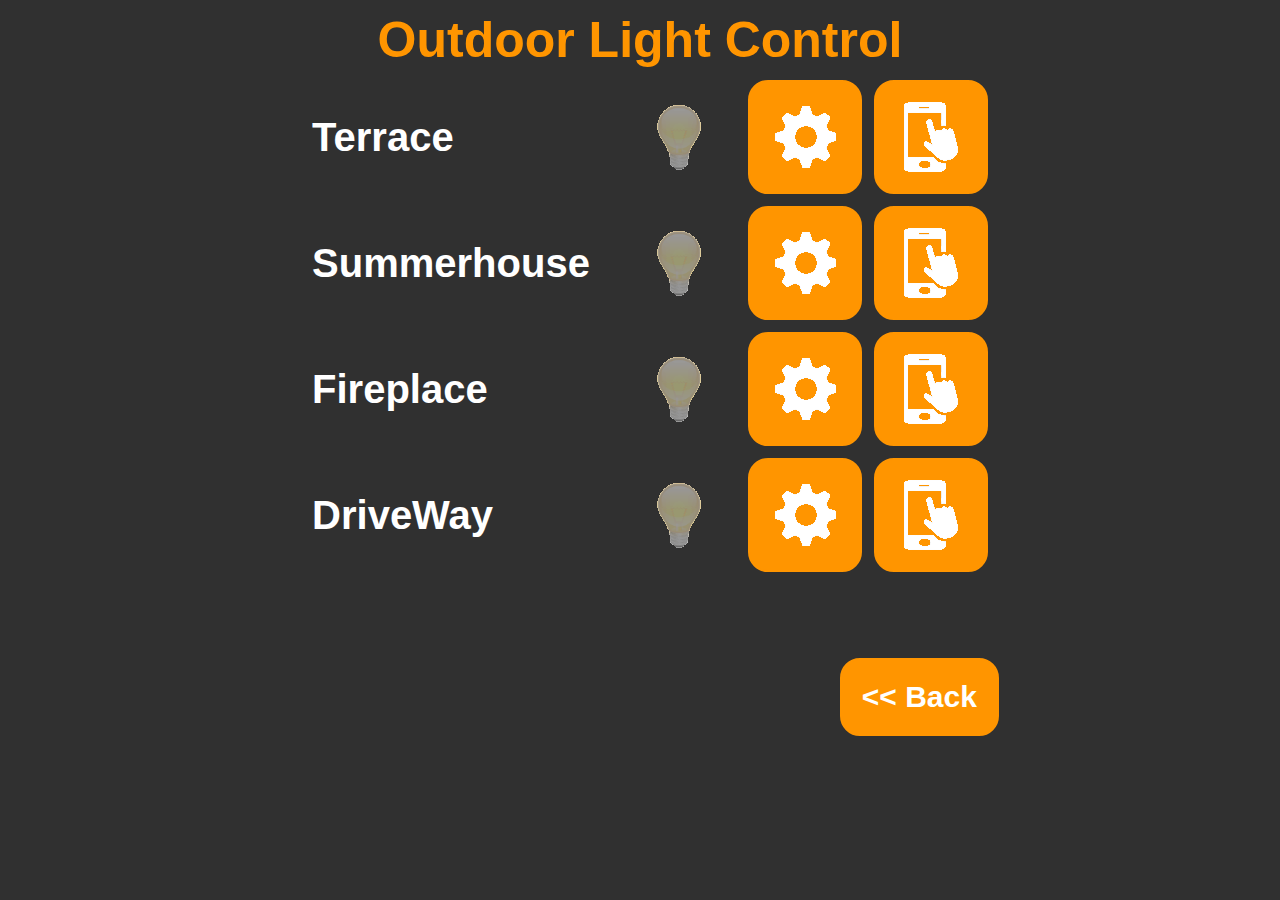
==== SmartHouseWeb/outlight.htm @ 0ecb0db0 "website" ====
<html>
<head>
    <title>Arduino</title>
    <script src="https://ajax.googleapis.com/ajax/libs/jquery/1.11.3/jquery.min.js"></script>
    <link rel="stylesheet" href="mycss.css" />
    <link async rel="stylesheet" href="dlg.css" />
    <script async src="dlg.js"></script>
    <script async src="cmd.js" ></script>
    <script>
        var isStateWaiting = false;
        var zones = ["Terrace", "Summerhouse", "Fireplace", "DriveWay"];
        jQuery(document).ready(function () {
            for (var i = 0; i < zones.length; i++) {
                drawRow(zones[i]);
            }
        });

        function drawRow(rowData) {
            var row = jQuery("<tr />");
            jQuery("#zones").append(row);
            row.append(jQuery("<td><div class='padding20'>" + rowData + "<div></td>"));
            row.append(jQuery("<td><div id='Light-" + rowData + "' class='noBtn' onclick=\"SwitchLight('" + rowData + "')\">" +
                "<img async id='imgLight-" + rowData + "'' src='\off.png'></img><div></td>"));
            row.append(jQuery("<td><div class='btn' onclick=\"ShowConfigDialog('" + rowData + "')\" ><img async src='\conf.png'/></div></td>"));
            row.append(jQuery("<td><div class='btn' onclick=\"SwitchManualMode('" + rowData + "')\" ><img async src='\mnl.png'/></div></td>"));
        }
    </script>
</head>
<body>
    <table width="100%">
        <tr>
            <td width="50%">&nbsp;</td>
            <td>
                <div class="title">Outdoor Light Control</div>
                <table id="zones" cellspacing="10"></table>
                <div style="text-align: right; padding-top: 75px">
                    <button onclick="window.location = '\index.htm'">&lt;&lt; Back</button>
                </div>
                <div id="configDialog">
                </div>
            </td>
            <td width="50%">&nbsp;</td>
        </tr>
    </table>
</body>
</html>
---- SmartHouseWeb/mycss.css ----
body,
td,
button,
div,
.title,
input {
    font-size: 40px;
    color: white;
    font-weight: bold;
    font-family: Arial;
}

input {
    width: 200px;
    color: black;
}

    input[type=number] {
        text-align: right;
    }

    input[type=checkbox] {
        width: 50px;
        height: 50px;
    }

    input[type="number"][disabled] {
        background-color: darkgray;
    }

body {
    vertical-align: middle;
    background-color: #303030;
}

.title {
    color: #ff9500;
    text-align: center;
    font-size: 50px;
}

.padding20, button, .btn, .btnNofill {
    padding: 20px;
}

button, .btn, .btnNofill {
    -webkit-border-radius: 27;
    -moz-border-radius: 27;
    border-radius: 20px;
    color: #ffffff;
    font-size: 30px;
    background: #ff9500;
    text-decoration: none;
    border: solid;
    border-width: 2px;
    border-color: #ff9500;
}

.btnNofill {
    background: none;
}

img {
    width: 70px;
    height: 70px;
}
---- SmartHouseWeb/dlg.css ----
.noBtn {
            padding: 20px;
            border-radius: 20px;
            font-size: 30px;
            background: none;
            text-decoration: none;
            border: solid;
            border-width: 2px;
            border-color: transparent;
        }

        #configDialog {
            visibility: hidden;
            position: absolute;
            padding: 20px;
            top: 50px;
            z-index: 1000;
            background-color: #4C4C4C;
            border: solid;
            border-width: 2px;
            border-color: white;
            -webkit-border-radius: 27;
            -moz-border-radius: 27;
            border-radius: 20px;
        }
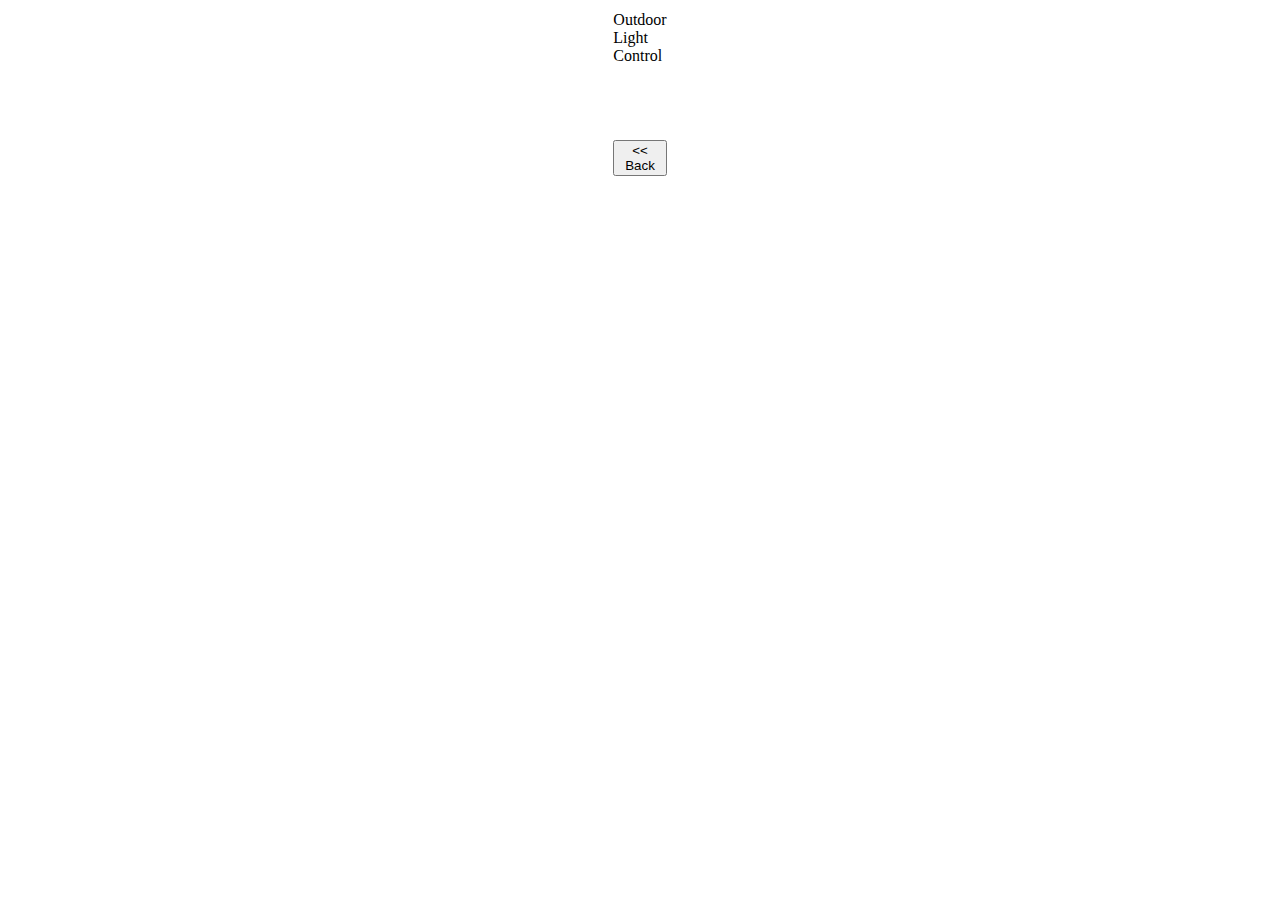
==== commit ffba8b39: "min" ====
--- a/SmartHouseWeb/outlight.htm
+++ b/SmartHouseWeb/outlight.htm
@@ -2,29 +2,8 @@
 <head>
     <title>Arduino</title>
     <script src="https://ajax.googleapis.com/ajax/libs/jquery/1.11.3/jquery.min.js"></script>
-    <link rel="stylesheet" href="mycss.css" />
-    <link async rel="stylesheet" href="dlg.css" />
-    <script async src="dlg.js"></script>
-    <script async src="cmd.js" ></script>
-    <script>
-        var isStateWaiting = false;
-        var zones = ["Terrace", "Summerhouse", "Fireplace", "DriveWay"];
-        jQuery(document).ready(function () {
-            for (var i = 0; i < zones.length; i++) {
-                drawRow(zones[i]);
-            }
-        });
-
-        function drawRow(rowData) {
-            var row = jQuery("<tr />");
-            jQuery("#zones").append(row);
-            row.append(jQuery("<td><div class='padding20'>" + rowData + "<div></td>"));
-            row.append(jQuery("<td><div id='Light-" + rowData + "' class='noBtn' onclick=\"SwitchLight('" + rowData + "')\">" +
-                "<img async id='imgLight-" + rowData + "'' src='\off.png'></img><div></td>"));
-            row.append(jQuery("<td><div class='btn' onclick=\"ShowConfigDialog('" + rowData + "')\" ><img async src='\conf.png'/></div></td>"));
-            row.append(jQuery("<td><div class='btn' onclick=\"SwitchManualMode('" + rowData + "')\" ><img async src='\mnl.png'/></div></td>"));
-        }
-    </script>
+    <link rel="stylesheet" href="https://raw.githubusercontent.com/kum63304/SmartHouse/master/SmartHouseWeb/sh.css" />
+    <script async src="https://raw.githubusercontent.com/kum63304/SmartHouse/master/SmartHouseWeb/sh.js"></script>
 </head>
 <body>
     <table width="100%">
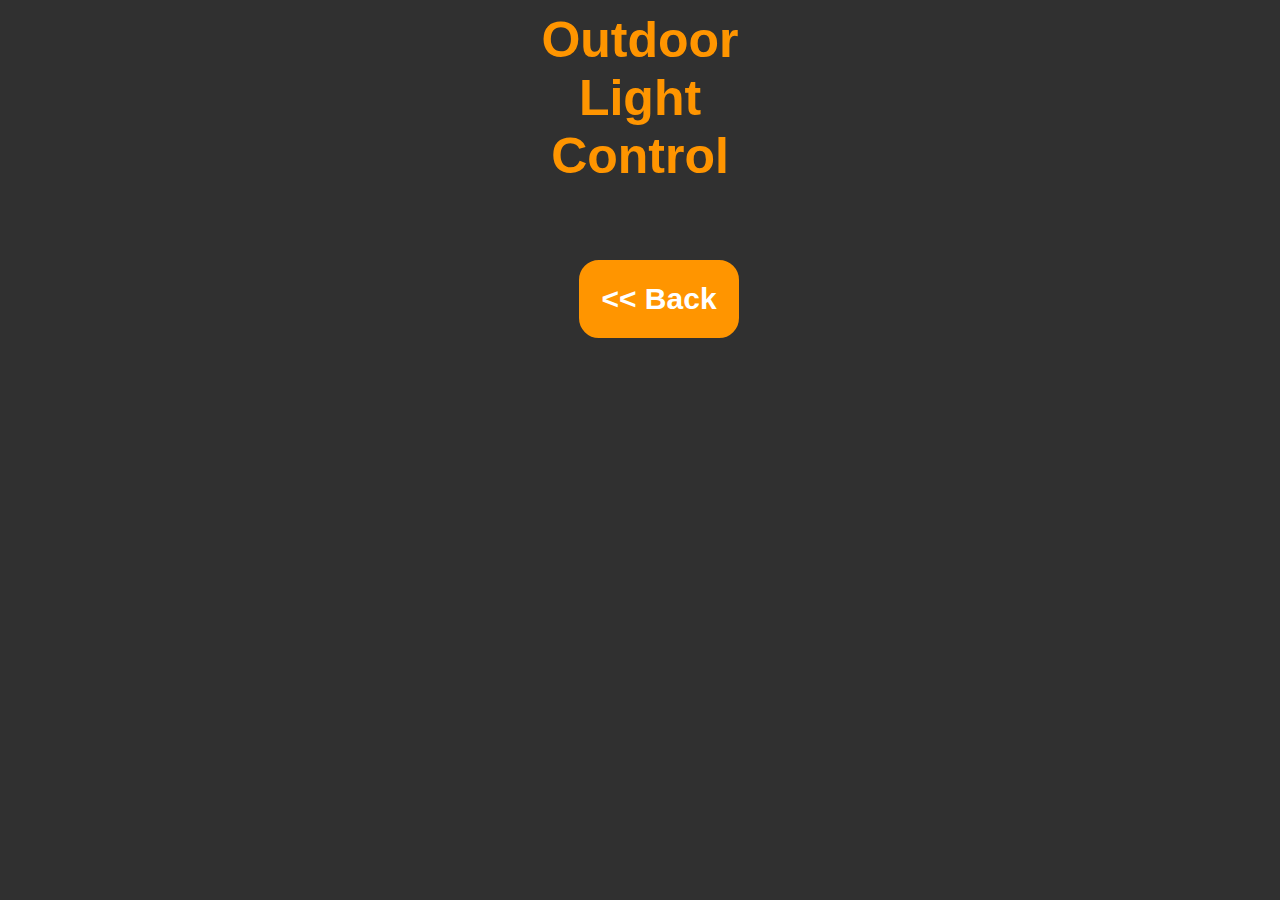
==== commit e1c71fb5: "working" ====
--- a/SmartHouseWeb/outlight.htm
+++ b/SmartHouseWeb/outlight.htm
@@ -2,8 +2,23 @@
 <head>
     <title>Arduino</title>
     <script src="https://ajax.googleapis.com/ajax/libs/jquery/1.11.3/jquery.min.js"></script>
-    <link rel="stylesheet" href="https://raw.githubusercontent.com/kum63304/SmartHouse/master/SmartHouseWeb/sh.css" />
-    <script async src="https://raw.githubusercontent.com/kum63304/SmartHouse/master/SmartHouseWeb/sh.js"></script>
+    <link rel="stylesheet" href="mycss.css" />
+    <link async rel="stylesheet" href="dlg.css" />
+    
+    <script>
+        jQuery(document).ready(function ()
+        {
+            var src='https://raw.githubusercontent.com/kum63304/SmartHouse/master/SmartHouseWeb/sh.js'
+            jQuery.get(src,
+                function (data, status, xhr) {
+                    var domscript = document.createElement('script');
+                    domscript.text=data;
+                    document.getElementsByTagName('head')[0].appendChild(domscript);
+                    drawZones();
+                }
+                );
+        });
+    </script>
 </head>
 <body>
     <table width="100%">
--- a/SmartHouseWeb/mycss.css
+++ b/SmartHouseWeb/mycss.css
@@ -0,0 +1,66 @@
+body,
+td,
+button,
+div,
+.title,
+input {
+    font-size: 40px;
+    color: white;
+    font-weight: bold;
+    font-family: Arial;
+}
+
+input {
+    width: 200px;
+    color: black;
+}
+
+    input[type=number] {
+        text-align: right;
+    }
+
+    input[type=checkbox] {
+        width: 50px;
+        height: 50px;
+    }
+
+    input[type="number"][disabled] {
+        background-color: darkgray;
+    }
+
+body {
+    vertical-align: middle;
+    background-color: #303030;
+}
+
+.title {
+    color: #ff9500;
+    text-align: center;
+    font-size: 50px;
+}
+
+.padding20, button, .btn, .btnNofill {
+    padding: 20px;
+}
+
+button, .btn, .btnNofill {
+    -webkit-border-radius: 27;
+    -moz-border-radius: 27;
+    border-radius: 20px;
+    color: #ffffff;
+    font-size: 30px;
+    background: #ff9500;
+    text-decoration: none;
+    border: solid;
+    border-width: 2px;
+    border-color: #ff9500;
+}
+
+.btnNofill {
+    background: none;
+}
+
+img {
+    width: 70px;
+    height: 70px;
+}
--- a/SmartHouseWeb/dlg.css
+++ b/SmartHouseWeb/dlg.css
@@ -0,0 +1,25 @@
+   .noBtn {
+            padding: 20px;
+            border-radius: 20px;
+            font-size: 30px;
+            background: none;
+            text-decoration: none;
+            border: solid;
+            border-width: 2px;
+            border-color: transparent;
+        }
+
+        #configDialog {
+            visibility: hidden;
+            position: absolute;
+            padding: 20px;
+            top: 50px;
+            z-index: 1000;
+            background-color: #4C4C4C;
+            border: solid;
+            border-width: 2px;
+            border-color: white;
+            -webkit-border-radius: 27;
+            -moz-border-radius: 27;
+            border-radius: 20px;
+        }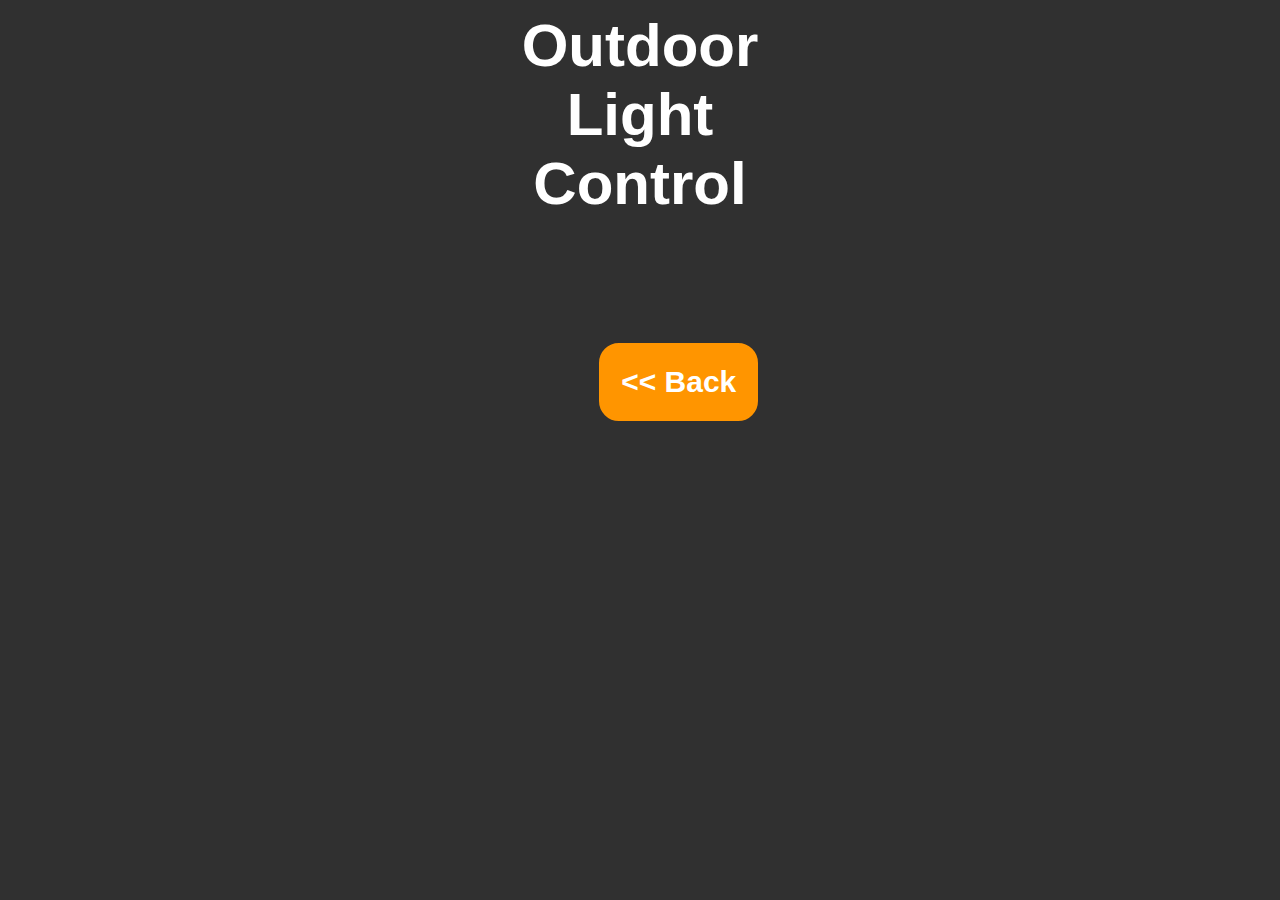
==== commit c7c927f8: "a" ====
--- a/SmartHouseWeb/outlight.htm
+++ b/SmartHouseWeb/outlight.htm
@@ -8,15 +8,13 @@
     <script>
         jQuery(document).ready(function ()
         {
-            var src='https://raw.githubusercontent.com/kum63304/SmartHouse/master/SmartHouseWeb/sh.js'
-            jQuery.get(src,
+            jQuery.get('https://raw.githubusercontent.com/kum63304/SmartHouse/master/SmartHouseWeb/sh.js',
                 function (data, status, xhr) {
                     var domscript = document.createElement('script');
                     domscript.text=data;
                     document.getElementsByTagName('head')[0].appendChild(domscript);
                     drawZones();
-                }
-                );
+                });
         });
     </script>
 </head>
@@ -25,7 +23,7 @@
         <tr>
             <td width="50%">&nbsp;</td>
             <td>
-                <div class="title">Outdoor Light Control</div>
+                <h2>Outdoor Light Control</h2>
                 <table id="zones" cellspacing="10"></table>
                 <div style="text-align: right; padding-top: 75px">
                     <button onclick="window.location = '\index.htm'">&lt;&lt; Back</button>
--- a/SmartHouseWeb/mycss.css
+++ b/SmartHouseWeb/mycss.css
@@ -10,33 +10,13 @@
     font-family: Arial;
 }
 
-input {
-    width: 200px;
-    color: black;
-}
-
-    input[type=number] {
-        text-align: right;
-    }
-
-    input[type=checkbox] {
-        width: 50px;
-        height: 50px;
-    }
-
-    input[type="number"][disabled] {
-        background-color: darkgray;
-    }
-
 body {
     vertical-align: middle;
     background-color: #303030;
 }
 
-.title {
-    color: #ff9500;
+h2,h3 {
     text-align: center;
-    font-size: 50px;
 }
 
 .padding20, button, .btn, .btnNofill {
--- a/SmartHouseWeb/dlg.css
+++ b/SmartHouseWeb/dlg.css
@@ -1,25 +1,40 @@
-   .noBtn {
-            padding: 20px;
-            border-radius: 20px;
-            font-size: 30px;
-            background: none;
-            text-decoration: none;
-            border: solid;
-            border-width: 2px;
-            border-color: transparent;
-        }
+.noBtn {
+    padding: 20px;
+    border-radius: 20px;
+    font-size: 30px;
+    background: none;
+    text-decoration: none;
+    border: solid;
+    border-width: 2px;
+    border-color: transparent;
+}
 
-        #configDialog {
-            visibility: hidden;
-            position: absolute;
-            padding: 20px;
-            top: 50px;
-            z-index: 1000;
-            background-color: #4C4C4C;
-            border: solid;
-            border-width: 2px;
-            border-color: white;
-            -webkit-border-radius: 27;
-            -moz-border-radius: 27;
-            border-radius: 20px;
-        }+#configDialog {
+    visibility: hidden;
+    position: absolute;
+    padding: 20px;
+    top: 50px;
+    z-index: 1000;
+    background-color: #4C4C4C;
+    border: solid;
+    border-width: 2px;
+    border-color: white;
+    -webkit-border-radius: 27;
+    -moz-border-radius: 27;
+    border-radius: 20px;
+}
+
+input {
+    width: 200px;
+    color: black;
+}
+    input[type=number] {
+        text-align: right;
+    }
+    input[type=checkbox] {
+        width: 50px;
+        height: 50px;
+    }
+    input[type="number"][disabled] {
+        background-color: darkgray;
+    }
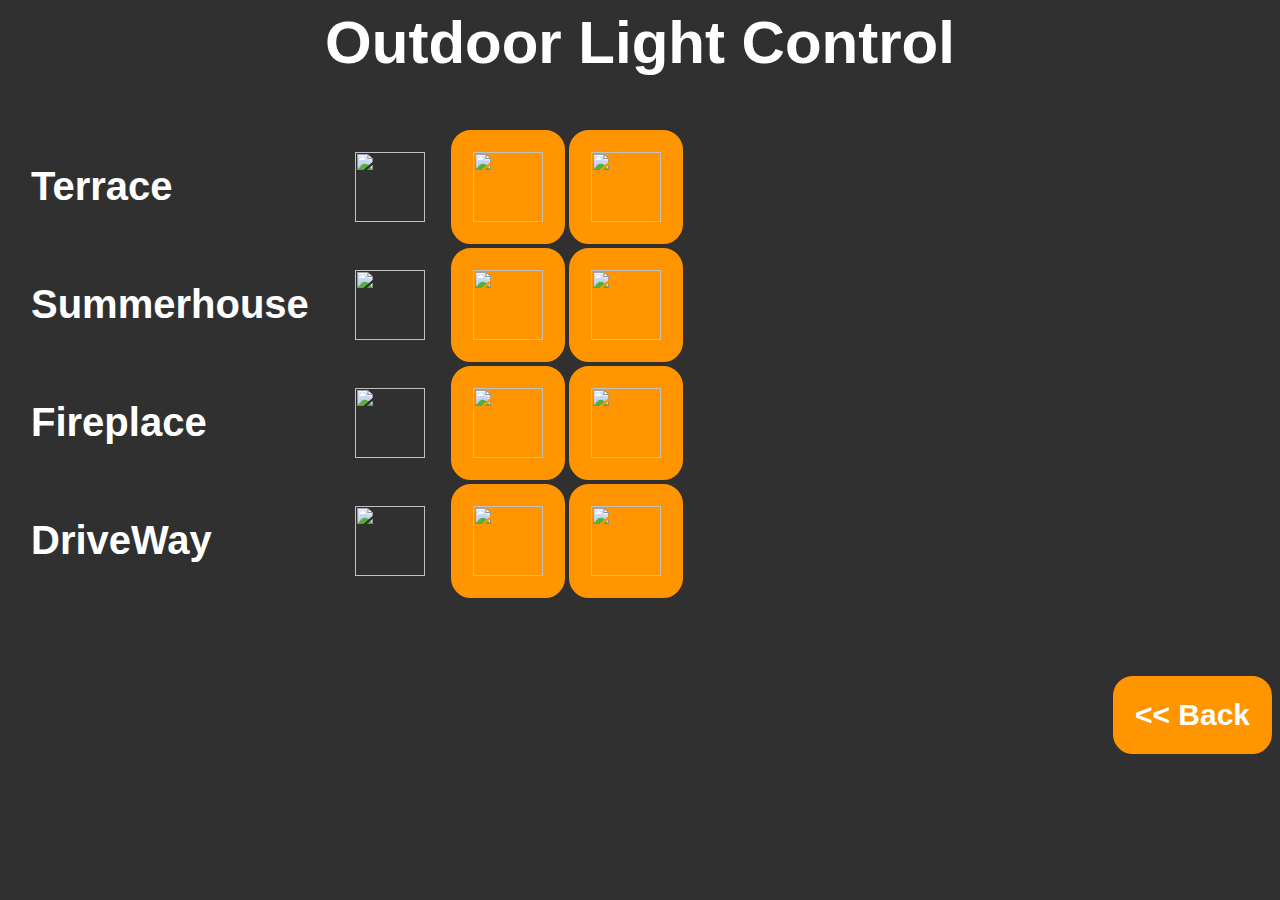
==== commit 34dd4382: "before motion sensor add" ====
--- a/SmartHouseWeb/outlight.htm
+++ b/SmartHouseWeb/outlight.htm
@@ -1,38 +1,67 @@
 <html>
 <head>
     <title>Arduino</title>
+    <meta http-equiv="X-UA-Compatible" content="IE=edge" />
+    <meta name="viewport" content="width=device-width, user-scalable=no, maximum-scale=1, initial-scale=1" />
     <script src="https://ajax.googleapis.com/ajax/libs/jquery/1.11.3/jquery.min.js"></script>
     <link rel="stylesheet" href="mycss.css" />
     <link async rel="stylesheet" href="dlg.css" />
-    
+    <script async src="dlg.js"></script>
+    <script async src="cmd.js"></script>
     <script>
-        jQuery(document).ready(function ()
-        {
-            jQuery.get('https://raw.githubusercontent.com/kum63304/SmartHouse/master/SmartHouseWeb/sh.js',
-                function (data, status, xhr) {
-                    var domscript = document.createElement('script');
-                    domscript.text=data;
-                    document.getElementsByTagName('head')[0].appendChild(domscript);
-                    drawZones();
-                });
+        var srcOff = 'https://raw.githubusercontent.com/kum63304/SmartHouse/master/SmartHouseWeb/off.png';
+        var srcOn = 'https://raw.githubusercontent.com/kum63304/SmartHouse/master/SmartHouseWeb/on.png';
+        var srcCfg = 'https://raw.githubusercontent.com/kum63304/SmartHouse/master/SmartHouseWeb/conf.png';
+        var srcMnl = 'https://raw.githubusercontent.com/kum63304/SmartHouse/master/SmartHouseWeb/mnl.png';
+        var zones = ["Terrace", "Summerhouse", "Fireplace", "DriveWay"];
+        jQuery(document).ready(function () {
+            for (var i = 0; i < zones.length; i++) {
+                drawRow(zones[i]);
+            }
         });
+        function drawRow(rowData) {
+            var row = jQuery("<tr />");
+            jQuery("#zones").append(row);
+            row.append(jQuery("<td><div class='padding20'>" + rowData + "<div></td>"));
+            row.append(jQuery("<td><div id='Light-" + rowData + "' class='noBtn' onclick=\"SwitchLight('" + rowData + "')\">" +
+                "<img  id='imgLight-" + rowData + "'' src='" + srcOff + "'></img><div></td>"));
+            row.append(jQuery("<td><div class='btn' onclick=\"SwitchManualMode('" + rowData + "')\" ><img src='" + srcMnl + "'/></div></td>"));
+            row.append(jQuery("<td><div class='btn' onclick=\"ShowConfigDialog('" + rowData + "')\" ><img  src='" + srcCfg + "'/></div></td>"));
+        }
     </script>
 </head>
 <body>
-    <table width="100%">
-        <tr>
-            <td width="50%">&nbsp;</td>
-            <td>
-                <h2>Outdoor Light Control</h2>
-                <table id="zones" cellspacing="10"></table>
-                <div style="text-align: right; padding-top: 75px">
-                    <button onclick="window.location = '\index.htm'">&lt;&lt; Back</button>
-                </div>
-                <div id="configDialog">
-                </div>
-            </td>
-            <td width="50%">&nbsp;</td>
-        </tr>
-    </table>
+    <h2>Outdoor Light Control</h2>
+    <table id="zones"></table>
+    <div style="text-align: right; padding-top: 75px">
+        <button onclick="window.location = '\index.htm'">&lt;&lt; Back</button>
+    </div>
+    <div id="configDialog">
+        <h2 id="cfgTitle"></h2>
+        <input type="hidden" id="cofigZoneName" />
+        <table>
+            <tr>
+                <td>Off Timeout, sec:</td>
+                <td><input id="timeOut" type="number" min="1" /></td>
+            </tr>
+            <tr><td colspan="2">&nbsp;</td></tr>
+            <tr><td colspan="2"><input id="offByTime" type="checkbox" onclick="turnOffByTimeChange()" />Turn Off By Time</td></tr>
+            <tr>
+                <td>Hour:</td>
+                <td><input id="offHour" type="number" min="0" max="23" /></td>
+            </tr>
+            <tr>
+                <td>Minutes:</td>
+                <td><input id="offMin" type="number" min="0" max="59" /></td>
+            </tr>
+            <tr><td colspan="2">&nbsp;</td></tr>
+            <tr>
+                <td colspan="2" style="text-align: right">
+                    <button onclick="SaveConfig()">Save</button>
+                    <button onclick="CloseConfigDialog()">Close</button>
+                <td>
+            </tr>
+        </table>
+    </div>
 </body>
 </html>
